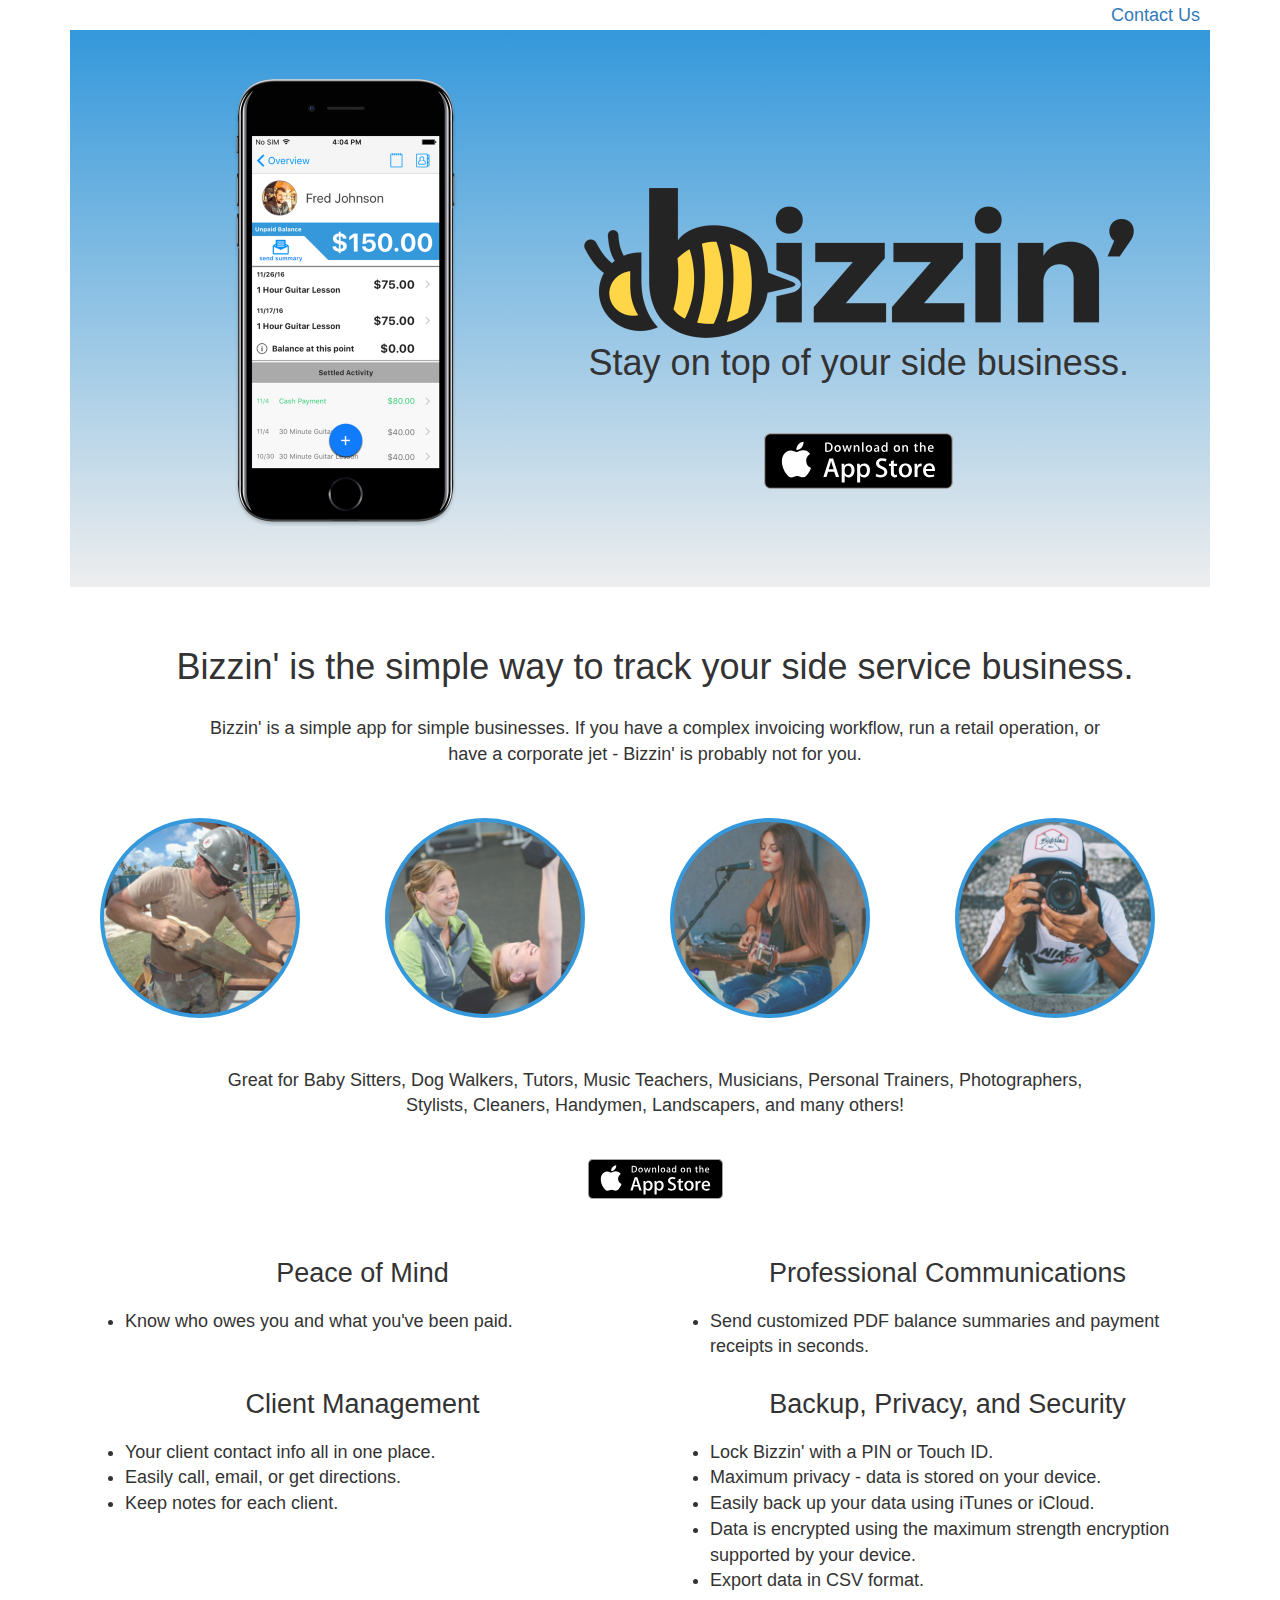
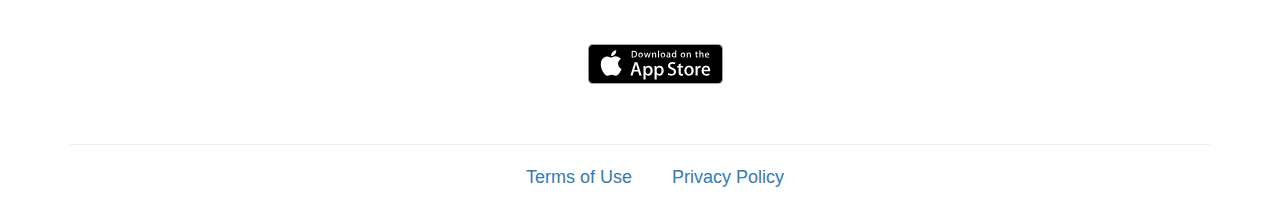
==== new_home/index.html @ 3eb87c7b "add new home in temporary location" ====
<!DOCTYPE html>
<html lang="en">

<head>

    <meta charset="utf-8">
    <meta http-equiv="X-UA-Compatible" content="IE=edge">
    <meta name="viewport" content="width=device-width, initial-scale=1">
    <meta name="description" content="">
    <meta name="author" content="">

    <title>Bizzin' - Stay on top of your side business.</title>

    <!-- Bootstrap Core CSS -->
    <link href="css/bootstrap.min.css" rel="stylesheet">

    <!-- Custom CSS -->
    <link href="css/style.css" rel="stylesheet">

    <!-- HTML5 Shim and Respond.js IE8 support of HTML5 elements and media queries -->
    <!-- WARNING: Respond.js doesn't work if you view the page via file:// -->
    <!--[if lt IE 9]>
        <script src="https://oss.maxcdn.com/libs/html5shiv/3.7.0/html5shiv.js"></script>
        <script src="https://oss.maxcdn.com/libs/respond.js/1.4.2/respond.min.js"></script>
    <![endif]-->

</head>

<body>


  <div class="container" style="position: relative">
  <a href="mailto:support@bizzinapp.com" id="contactLink">Contact Us</a>
  <div class="jumbotron text-center">
    <div class="row">
      <div class="col-md-5">
        <div class="heroScreenshot"></div>
      </div>
      <div class="col-md-7">
        <div class="fullLogoImage"></div>
        <h2 class="tagline">Stay on top of your side business.</h2>
        <div class="heroScreenshotCel"></div>
        <div class="appStoreButtonLarge"></div>
      </div>
    </div>
  </div>

  <div class="container">
    <h3>Bizzin' is the simple way to track your side service business.</h3>
    <p class="centeredText">Bizzin' is a simple app for simple businesses. If you have a complex invoicing workflow, run a retail operation, or have a corporate jet - Bizzin' is probably not for you.</p>
    <div class="row exampleJobsRow">
      <div class="col-xs-6 col-sm-3">
        <div class="exampleJobImage carpenterImage"></div>
      </div>
      <div class="col-xs-6 col-sm-3">
        <div class="exampleJobImage fitnessImage"></div>
      </div>
      <div class="col-xs-6 col-sm-3">
        <div class="exampleJobImage guitarImage"></div>
      </div>
      <div class="col-xs-6 col-sm-3">
        <div class="exampleJobImage photographerImage"></div>
      </div>
    </div>
    <!-- <div class="row exampleJobsRowSmall">
      <div class="col-xs-6">
        <div class="exampleJobImage carpenterImage"></div>
      </div>
      <div class="col-xs-6">
        <div class="exampleJobImage fitnessImage"></div>
      </div>
    </div>
    <div class="row exampleJobsRowSmall">
      <div class="col-xs-6">
        <div class="exampleJobImage guitarImage"></div>
      </div>
      <div class="col-xs-6">
        <div class="exampleJobImage photographerImage"></div>
      </div>
    </div> -->
    <p class="centeredText">Great for Baby Sitters, Dog Walkers, Tutors, Music Teachers, Musicians, Personal Trainers, Photographers, Stylists, Cleaners, Handymen, Landscapers, and many others!</p>
    <div class="appStoreButton"></div>
    <div class="row">
      <div class="col-sm-6">
        <h4>Peace of Mind</h4>
        <ul>
          <li>Know who owes you and what you've been paid.</li>
        </ul>
      </div>
      <div class="col-sm-6">
        <h4>Professional Communications</h4>
        <ul>
          <li>Send customized PDF balance summaries and payment receipts in seconds.</li>
        </ul>
      </div>
    </div>
    <div class="row">
      <div class="col-sm-6">
        <h4>Client Management</h4>
        <ul>
          <li>Your client contact info all in one place.</li>
          <li>Easily call, email, or get directions.</li>
          <li>Keep notes for each client.</li>
        </ul>
      </div>
      <div class="col-sm-6">
        <h4>Backup, Privacy, and Security</h4>
        <ul>
          <li>Lock Bizzin' with a PIN or Touch ID.</li>
          <li>Maximum privacy - data is stored on your device.</li>
          <li>Easily back up your data using iTunes or iCloud.</li>
          <li>Data is encrypted using the maximum strength encryption supported by your device.</li>
          <li>Export data in CSV format.</li>
        </ul>
      </div>
    </div>
    <div class="appStoreButton"></div>
  </div>
  <hr>
  <div class="container legalLinks">
    <a href="/app/terms.html" style="margin-right: 40px">Terms of Use</a><a href="/app/privacy.html">Privacy Policy</a></span><br/><br/>
  </div>
</div>

</body>
</html>
---- new_home/css/style.css ----
body {
    margin-top: 30px;
    font-size: 18px;
}

.container.legalLinks {
    text-align: center;
}

a#contactLink {
  position: absolute;
  right: 25px;
  top: -1.5em;
}

.exampleJobsRow {
  margin: 50px 0;
}

.exampleJobImage {
  width: 200px;
  height: 200px;
  border-radius: 128px;
  border: 4px solid #3498DB;
}

.carpenterImage {
  background: url('../img/carpenter.png') no-repeat center center scroll;
  -webkit-background-size: cover;
  -moz-background-size: cover;
  background-size: cover;
  -o-background-size: cover;
}

.photographerImage {
  background: url('../img/photographer.png') no-repeat center center scroll;
  -webkit-background-size: cover;
  -moz-background-size: cover;
  background-size: cover;
  -o-background-size: cover;
}

.fitnessImage {
  background: url('../img/fitness.png') no-repeat center center scroll;
  -webkit-background-size: cover;
  -moz-background-size: cover;
  background-size: cover;
  -o-background-size: cover;
}

.guitarImage {
  background: url('../img/guitar.png') no-repeat center center scroll;
  -webkit-background-size: cover;
  -moz-background-size: cover;
  background-size: cover;
  -o-background-size: cover;
}

div.fullLogoImage {
  background: url('../img/logo_color.png') no-repeat center center scroll;
  -webkit-background-size: cover;
  -moz-background-size: cover;
  background-size: cover;
  -o-background-size: cover;
  align: center;
  width: 550px;
  height: 150px;
  margin: 110px auto 0 auto;
}

div.heroScreenshot {
  background: url('../img/hero_screen.png') no-repeat center center scroll;
  -webkit-background-size: cover;
  -moz-background-size: cover;
  background-size: cover;
  -o-background-size: cover;
  align: center;
  width: 225px;
  height: 450px;
  margin: 0 80px 0 auto;
}

div.heroScreenshotCel {
  background: url('../img/hero_screen.png') no-repeat center center scroll;
  -webkit-background-size: cover;
  -moz-background-size: cover;
  background-size: cover;
  -o-background-size: cover;
  align: center;
  width: 225px;
  height: 450px;
  margin: 40px auto;
  display: none;
}

div.appStoreButtonLarge {
  background: url('../img/app_store_badge_135x40.svg') no-repeat center center scroll;
  -webkit-background-size: cover;
  -moz-background-size: cover;
  background-size: cover;
  -o-background-size: cover;
  align: center;
  width: 189px;
  height: 56px;
  margin: 50px auto;
}

div.appStoreButton {
  background: url('../img/app_store_badge_135x40.svg') no-repeat center center scroll;
  -webkit-background-size: cover;
  -moz-background-size: cover;
  background-size: cover;
  -o-background-size: cover;
  align: center;
  width: 135px;
  height: 40px;
  margin: 40px auto;
}


h2.tagline {
  font-size: 2em;
  margin: 5px auto;
}

h3 {
  font-size: 2em;
  text-align: center;
  margin: 30px 0;
}

h4 {
  font-size: 1.5em;
  text-align: center;
  margin: 20px;
}

.header-image {
    display: block;
    width: 100%;
    text-align: center;
    /*background: url('http://placehold.it/1900x500') no-repeat center center scroll;*/
    -webkit-background-size: cover;
    -moz-background-size: cover;
    background-size: cover;
    -o-background-size: cover;
}

.container .jumbotron {
  min-height: 550px;
  background: #3498DB; /* For browsers that do not support gradients */
  background: -webkit-linear-gradient(#3498DB, #EEEEEE); /* For Safari 5.1 to 6.0 */
  background: -o-linear-gradient(#3498DB, #EEEEEE); /* For Opera 11.1 to 12.0 */
  background: -moz-linear-gradient(#3498DB, #EEEEEE); /* For Firefox 3.6 to 15 */
  background: linear-gradient(#3498DB, #EEEEEE); /* Standard syntax */
  vertical-align: middle;
  border-radius: 0;
}

p.centeredText {
  width: 80%;
  margin: 0 auto;
  text-align: center;
}

@media(max-width:1200px) {
  div.fullLogoImage {
    width: 367px;
    height: 100px;
    margin: 110px auto 0 auto;
  }
}

@media(max-width:992px) {

  div.heroScreenshot {
    display: none;
  }

  div.heroScreenshotCel {
    display: block;
  }

  div.fullLogoImage {
    width: 275px;
    height: 75px;
    margin: 30px auto 0 auto;
  }

  body {
    font-size: 14px;
  }

  p {
    margin: 1em auto;
  }

  .exampleJobImage {
    margin: 10px auto;
    width: 150px;
    height: 150px;
    border-radius: 75px;
    border: 3px solid #3498DB;
  }

  div.heroScreenshot {
    margin-right: auto;
  }

}

@media(max-width:668px) {

  .exampleJobImage {
    margin: 10px auto;
    width: 100px;
    height: 100px;
    border-radius: 50px;
    border: 2px solid #3498DB;
  }
}

@media(max-width:400px) {
  div.fullLogoImage {
    width: 250px;
    height: 68px;
  }
}
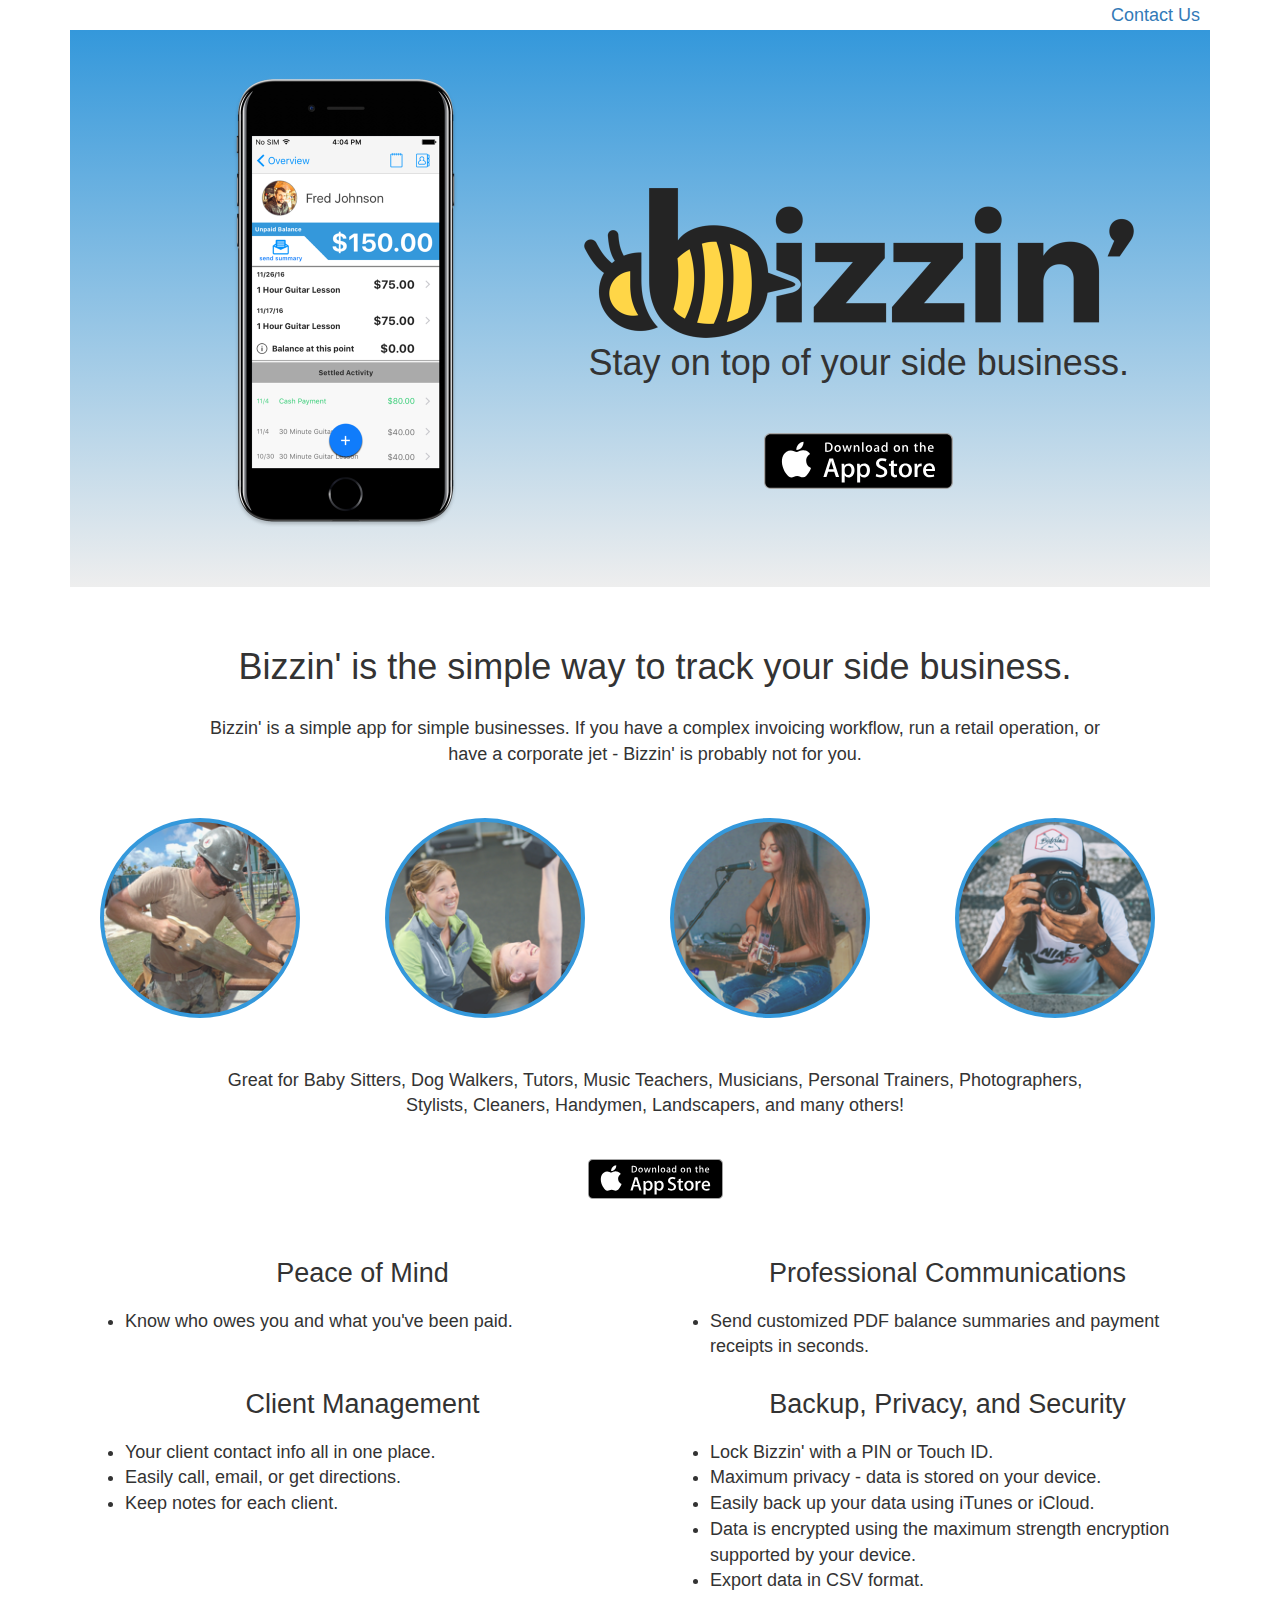
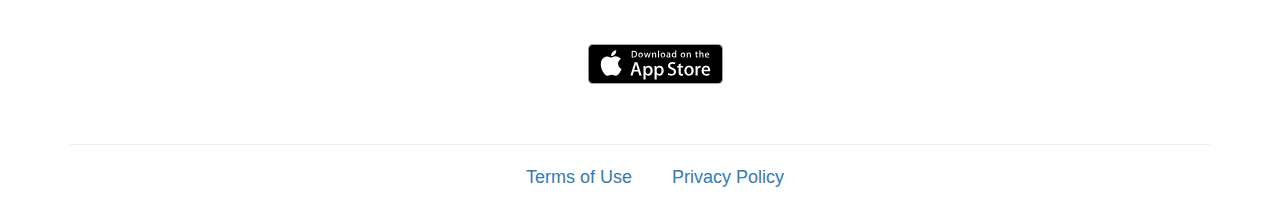
==== commit a019580d: "experimental tweaks for iphone 5 in new_home" ====
--- a/new_home/index.html
+++ b/new_home/index.html
@@ -46,7 +46,7 @@
   </div>
 
   <div class="container">
-    <h3>Bizzin' is the simple way to track your side service business.</h3>
+    <h3>Bizzin' is the simple way to track your side business.</h3>
     <p class="centeredText">Bizzin' is a simple app for simple businesses. If you have a complex invoicing workflow, run a retail operation, or have a corporate jet - Bizzin' is probably not for you.</p>
     <div class="row exampleJobsRow">
       <div class="col-xs-6 col-sm-3">
--- a/new_home/css/style.css
+++ b/new_home/css/style.css
@@ -148,7 +148,7 @@
 }
 
 .container .jumbotron {
-  min-height: 550px;
+  /*min-height: 550px;*/
   background: #3498DB; /* For browsers that do not support gradients */
   background: -webkit-linear-gradient(#3498DB, #EEEEEE); /* For Safari 5.1 to 6.0 */
   background: -o-linear-gradient(#3498DB, #EEEEEE); /* For Opera 11.1 to 12.0 */
@@ -185,7 +185,11 @@
   div.fullLogoImage {
     width: 275px;
     height: 75px;
-    margin: 30px auto 0 auto;
+    margin: 0 auto;
+  }
+
+  h2.tagline {
+    font-size: 1.5em;
   }
 
   body {
@@ -222,8 +226,43 @@
 }
 
 @media(max-width:400px) {
+
+  body {
+    margin-top: 20px;
+  }
+
+  .container .jumbotron {
+    padding: 20px 15px 15px 15px;
+    min-height: 400px;
+  }
+
+  a#contactLink {
+    position: absolute;
+    font-size: .8em;
+  }
+
+  div.appStoreButtonLarge {
+    width: 150px;
+    height: 44px;
+    margin: 20px auto 15px auto;
+  }
+
+  h2.tagline {
+    font-size: 1.1em;
+  }
+
+  h3{
+    font-size: 1.4em;
+  }
+
   div.fullLogoImage {
-    width: 250px;
-    height: 68px;
-  }
-}
+    width: 221px;
+    height: 60px;
+  }
+
+  div.heroScreenshotCel {
+    width: 135px;
+    height: 270px;
+    margin: 15px auto;
+  }
+}
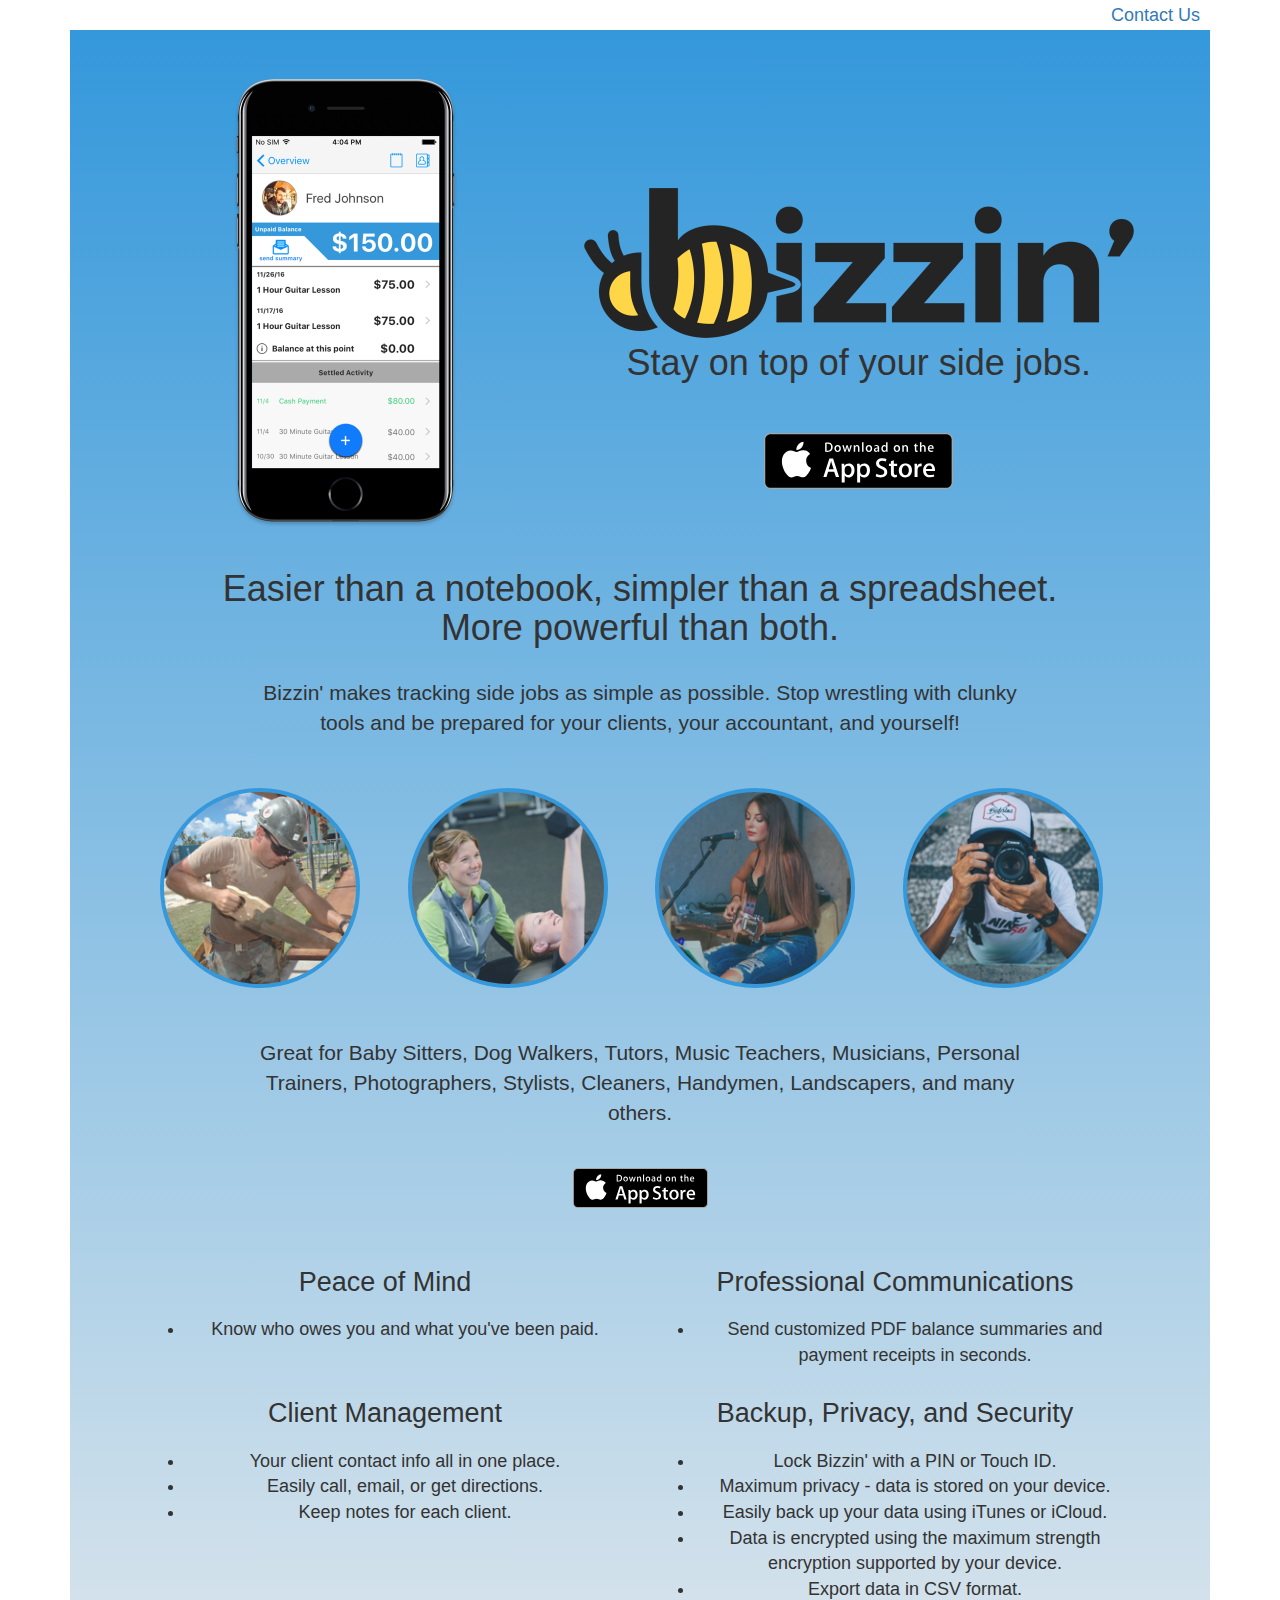
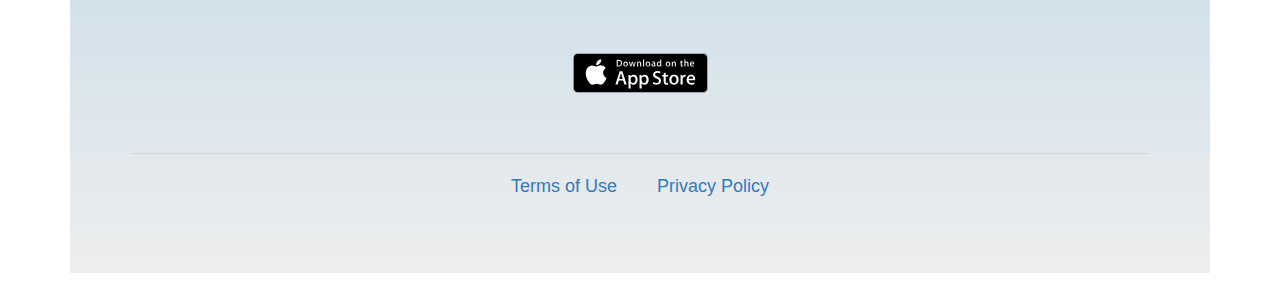
==== commit 6c0f853c: "update copy, test GA" ====
--- a/new_home/index.html
+++ b/new_home/index.html
@@ -9,7 +9,7 @@
     <meta name="description" content="">
     <meta name="author" content="">
 
-    <title>Bizzin' - Stay on top of your side business.</title>
+    <title>Bizzin' - Stay on top of your side jobs.</title>
 
     <!-- Bootstrap Core CSS -->
     <link href="css/bootstrap.min.css" rel="stylesheet">
@@ -23,6 +23,25 @@
         <script src="https://oss.maxcdn.com/libs/html5shiv/3.7.0/html5shiv.js"></script>
         <script src="https://oss.maxcdn.com/libs/respond.js/1.4.2/respond.min.js"></script>
     <![endif]-->
+    <script>
+
+      (function(i,s,o,g,r,a,m){i['GoogleAnalyticsObject']=r;i[r]=i[r]||function(){
+      (i[r].q=i[r].q||[]).push(arguments)},i[r].l=1*new Date();a=s.createElement(o),
+      m=s.getElementsByTagName(o)[0];a.async=1;a.src=g;m.parentNode.insertBefore(a,m)
+      })(window,document,'script','https://www.google-analytics.com/analytics.js','ga');
+
+      ga('create', 'UA-86745533-1', 'auto');
+      ga('send', 'pageview');
+
+      function handleOutboundLinkClicks(event) {
+        ga('send', 'event', {
+          eventCategory: 'Outbound Link',
+          eventAction: 'click',
+          eventLabel: event.target.href
+        });
+        return true;
+      }
+    </script>
 
 </head>
 
@@ -38,16 +57,16 @@
       </div>
       <div class="col-md-7">
         <div class="fullLogoImage"></div>
-        <h2 class="tagline">Stay on top of your side business.</h2>
+        <h2 class="tagline">Stay on top of your side jobs.</h2>
         <div class="heroScreenshotCel"></div>
-        <div class="appStoreButtonLarge"></div>
+        <a class="appStoreButton large" href="https://itunes.apple.com/app/apple-store/id1151528377?pt=118387590&ct=hmpg&mt=8" onclick="handleOutboundLinkClicks(event)" target="new"></a
       </div>
     </div>
   </div>
 
   <div class="container">
-    <h3>Bizzin' is the simple way to track your side business.</h3>
-    <p class="centeredText">Bizzin' is a simple app for simple businesses. If you have a complex invoicing workflow, run a retail operation, or have a corporate jet - Bizzin' is probably not for you.</p>
+    <h3>Easier than a notebook, simpler than a spreadsheet.<br>More powerful than both.</h3>
+    <p class="centeredText">Bizzin' makes tracking side jobs as simple as possible. Stop wrestling with clunky tools and be prepared for your clients, your accountant, and yourself!</p>
     <div class="row exampleJobsRow">
       <div class="col-xs-6 col-sm-3">
         <div class="exampleJobImage carpenterImage"></div>
@@ -62,24 +81,8 @@
         <div class="exampleJobImage photographerImage"></div>
       </div>
     </div>
-    <!-- <div class="row exampleJobsRowSmall">
-      <div class="col-xs-6">
-        <div class="exampleJobImage carpenterImage"></div>
-      </div>
-      <div class="col-xs-6">
-        <div class="exampleJobImage fitnessImage"></div>
-      </div>
-    </div>
-    <div class="row exampleJobsRowSmall">
-      <div class="col-xs-6">
-        <div class="exampleJobImage guitarImage"></div>
-      </div>
-      <div class="col-xs-6">
-        <div class="exampleJobImage photographerImage"></div>
-      </div>
-    </div> -->
-    <p class="centeredText">Great for Baby Sitters, Dog Walkers, Tutors, Music Teachers, Musicians, Personal Trainers, Photographers, Stylists, Cleaners, Handymen, Landscapers, and many others!</p>
-    <div class="appStoreButton"></div>
+    <p class="centeredText">Great for Baby Sitters, Dog Walkers, Tutors, Music Teachers, Musicians, Personal Trainers, Photographers, Stylists, Cleaners, Handymen, Landscapers, and many others.</p>
+    <a class="appStoreButton" href="https://itunes.apple.com/app/apple-store/id1151528377?pt=118387590&ct=hmpg&mt=8"></a>
     <div class="row">
       <div class="col-sm-6">
         <h4>Peace of Mind</h4>
@@ -114,11 +117,11 @@
         </ul>
       </div>
     </div>
-    <div class="appStoreButton"></div>
+    <a class="appStoreButton" href="https://itunes.apple.com/app/apple-store/id1151528377?pt=118387590&ct=hmpg&mt=8"></a>
   </div>
   <hr>
   <div class="container legalLinks">
-    <a href="/app/terms.html" style="margin-right: 40px">Terms of Use</a><a href="/app/privacy.html">Privacy Policy</a></span><br/><br/>
+    <a href="app/terms.html" style="margin-right: 40px">Terms of Use</a><a href="app/privacy.html">Privacy Policy</a></span><br/><br/>
   </div>
 </div>
 
--- a/new_home/css/style.css
+++ b/new_home/css/style.css
@@ -94,19 +94,13 @@
   display: none;
 }
 
-div.appStoreButtonLarge {
-  background: url('../img/app_store_badge_135x40.svg') no-repeat center center scroll;
-  -webkit-background-size: cover;
-  -moz-background-size: cover;
-  background-size: cover;
-  -o-background-size: cover;
-  align: center;
+a.appStoreButton.large {
   width: 189px;
   height: 56px;
   margin: 50px auto;
 }
 
-div.appStoreButton {
+a.appStoreButton {
   background: url('../img/app_store_badge_135x40.svg') no-repeat center center scroll;
   -webkit-background-size: cover;
   -moz-background-size: cover;
@@ -116,6 +110,8 @@
   width: 135px;
   height: 40px;
   margin: 40px auto;
+  cursor: pointer;
+  display: block;
 }
 
 
@@ -225,8 +221,30 @@
   }
 }
 
-@media(max-width:400px) {
-
+/*iPhone 6 Plus*/
+@media(max-width:414px) {
+
+}
+
+/*iPhone 6*/
+@media(max-width:375px) {
+  div.heroScreenshotCel {
+    width: 185px;
+    height: 370px;
+    margin: 15px auto;
+  }
+
+  div.appStoreButtonLarge {
+    margin: 20px auto 15px auto;
+  }
+
+  .container .jumbotron {
+    padding-bottom: 15px;
+  }
+}
+
+/*iPhone 5*/
+@media(max-width:320px) {
   body {
     margin-top: 20px;
   }
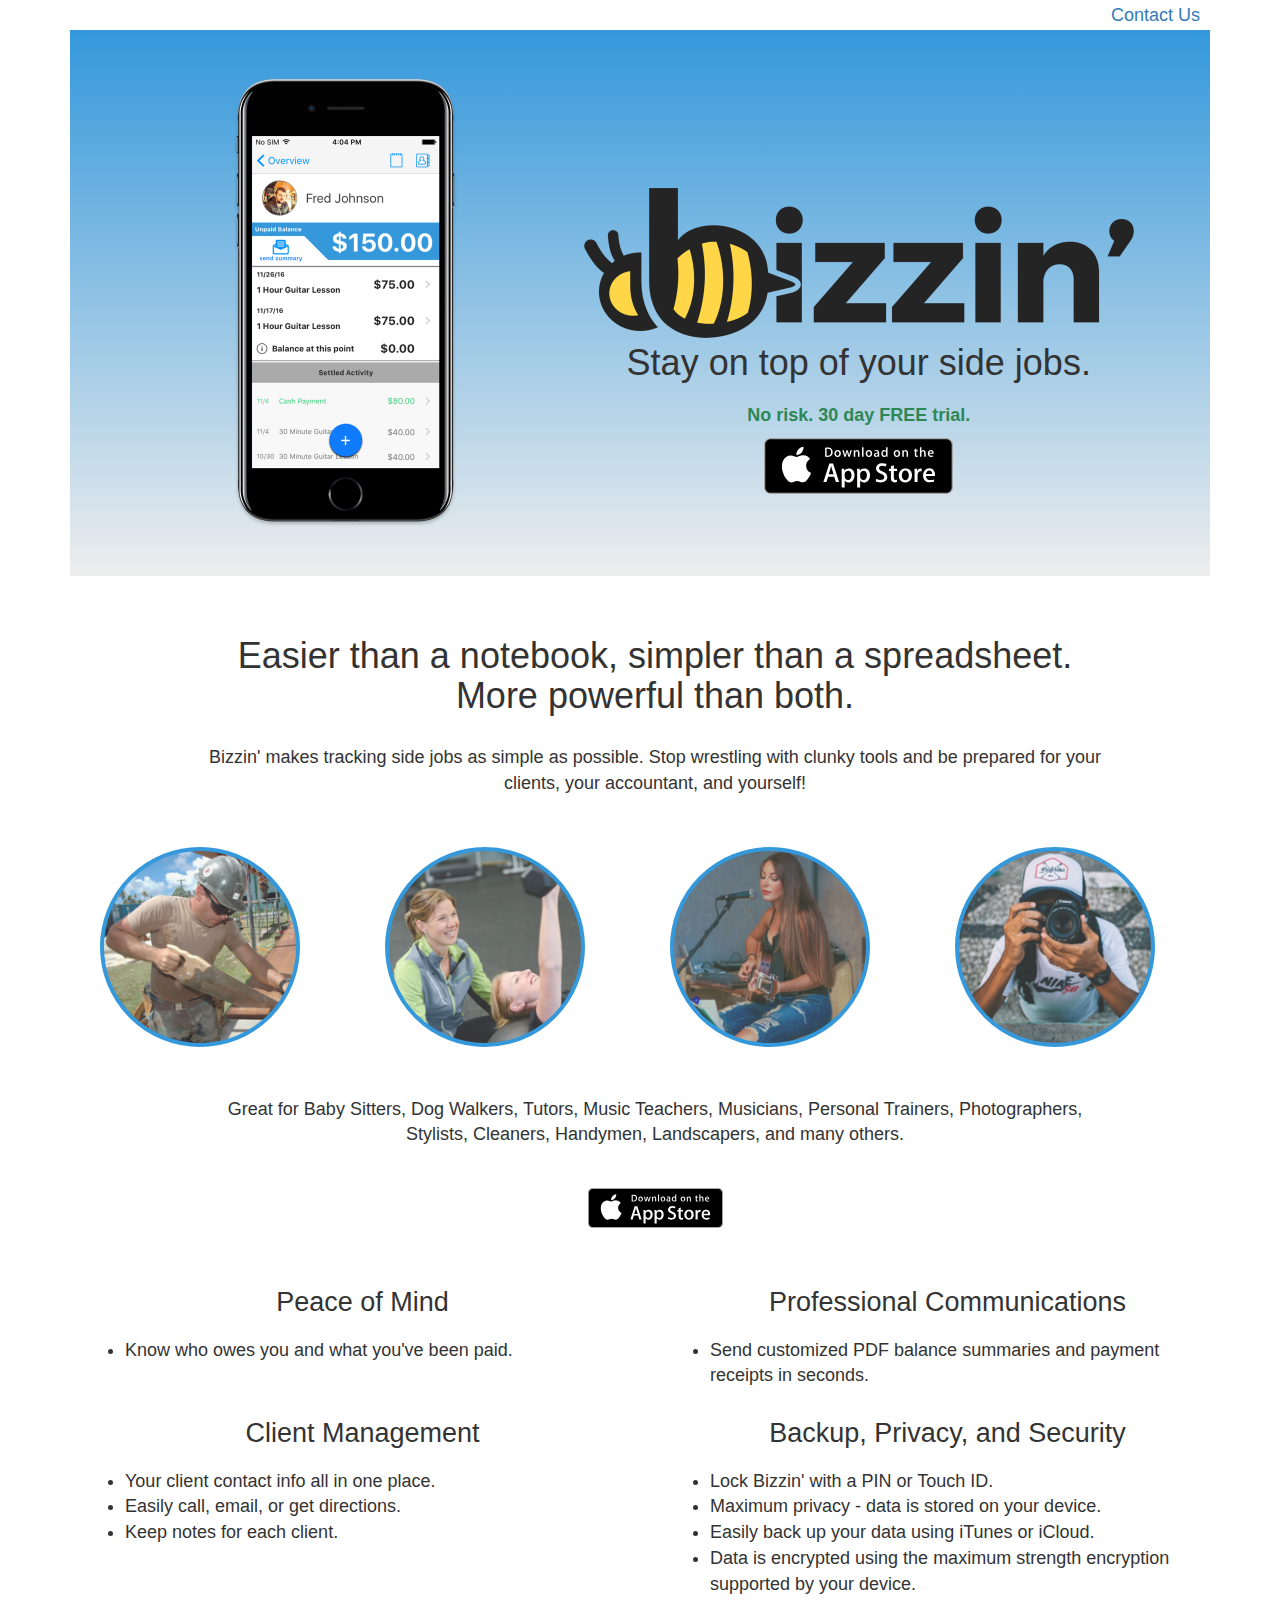
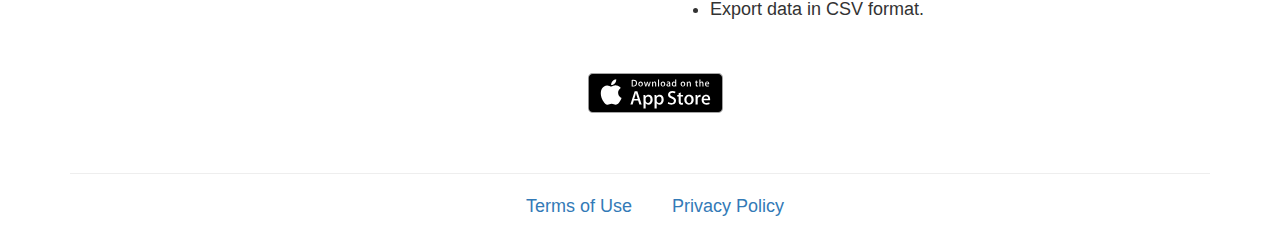
==== commit 69b09342: "add free trial message, tweak responsive settings" ====
--- a/new_home/index.html
+++ b/new_home/index.html
@@ -37,7 +37,8 @@
         ga('send', 'event', {
           eventCategory: 'Outbound Link',
           eventAction: 'click',
-          eventLabel: event.target.href
+          eventLabel: event.target.href,
+          eventValue: 1
         });
         return true;
       }
@@ -52,14 +53,15 @@
   <a href="mailto:support@bizzinapp.com" id="contactLink">Contact Us</a>
   <div class="jumbotron text-center">
     <div class="row">
-      <div class="col-md-5">
+      <div class="col-sm-5">
         <div class="heroScreenshot"></div>
       </div>
-      <div class="col-md-7">
+      <div class="col-sm-7">
         <div class="fullLogoImage"></div>
         <h2 class="tagline">Stay on top of your side jobs.</h2>
         <div class="heroScreenshotCel"></div>
-        <a class="appStoreButton large" href="https://itunes.apple.com/app/apple-store/id1151528377?pt=118387590&ct=hmpg&mt=8" onclick="handleOutboundLinkClicks(event)" target="new"></a
+        <p class="freeTrialText">No risk.  30 day FREE trial.</p>
+        <a class="appStoreButton large" href="https://itunes.apple.com/app/apple-store/id1151528377?pt=118387590&ct=hmpg&mt=8" onclick="handleOutboundLinkClicks(event)" target="new"></a>
       </div>
     </div>
   </div>
@@ -82,7 +84,7 @@
       </div>
     </div>
     <p class="centeredText">Great for Baby Sitters, Dog Walkers, Tutors, Music Teachers, Musicians, Personal Trainers, Photographers, Stylists, Cleaners, Handymen, Landscapers, and many others.</p>
-    <a class="appStoreButton" href="https://itunes.apple.com/app/apple-store/id1151528377?pt=118387590&ct=hmpg&mt=8"></a>
+    <a class="appStoreButton" href="https://itunes.apple.com/app/apple-store/id1151528377?pt=118387590&ct=hmpg&mt=8" onclick="handleOutboundLinkClicks(event)" target="new"></a>
     <div class="row">
       <div class="col-sm-6">
         <h4>Peace of Mind</h4>
@@ -117,7 +119,7 @@
         </ul>
       </div>
     </div>
-    <a class="appStoreButton" href="https://itunes.apple.com/app/apple-store/id1151528377?pt=118387590&ct=hmpg&mt=8"></a>
+    <a class="appStoreButton" href="https://itunes.apple.com/app/apple-store/id1151528377?pt=118387590&ct=hmpg&mt=8" onclick="handleOutboundLinkClicks(event)" target="new"></a>
   </div>
   <hr>
   <div class="container legalLinks">
--- a/new_home/css/style.css
+++ b/new_home/css/style.css
@@ -12,6 +12,13 @@
   position: absolute;
   right: 25px;
   top: -1.5em;
+}
+
+p.freeTrialText {
+  color: #2e8856;
+  font-weight: bold;
+  font-size: 1em;
+  margin: 20px 0 10px 0;
 }
 
 .exampleJobsRow {
@@ -97,7 +104,7 @@
 a.appStoreButton.large {
   width: 189px;
   height: 56px;
-  margin: 50px auto;
+  margin: 5px auto;
 }
 
 a.appStoreButton {
@@ -166,26 +173,13 @@
     height: 100px;
     margin: 110px auto 0 auto;
   }
-}
-
-@media(max-width:992px) {
-
-  div.heroScreenshot {
-    display: none;
-  }
-
-  div.heroScreenshotCel {
-    display: block;
-  }
-
-  div.fullLogoImage {
-    width: 275px;
-    height: 75px;
-    margin: 0 auto;
-  }
+/*}
+
+/* iPad */
+/*@media(max-width:1024px) {*/
 
   h2.tagline {
-    font-size: 1.5em;
+    font-size: 1.7em;
   }
 
   body {
@@ -210,7 +204,30 @@
 
 }
 
-@media(max-width:668px) {
+/*iPhone 6 landscape and phone layout cutoff*/
+@media(max-width:767px) {
+
+  .container .jumbotron {
+    padding-bottom: 15px;
+  }
+
+  div.fullLogoImage {
+    width: 300px;
+    height: 82px;
+    margin: 0 auto;
+  }
+
+  h2.tagline {
+    font-size: 1.6em;
+  }
+
+  div.heroScreenshot {
+    display: none;
+  }
+
+  div.heroScreenshotCel {
+    display: block;
+  }
 
   .exampleJobImage {
     margin: 10px auto;
@@ -223,7 +240,17 @@
 
 /*iPhone 6 Plus*/
 @media(max-width:414px) {
-
+  ul {
+    padding-left: 20px;
+  }
+
+  p.centeredText {
+    width: 100%;
+  }
+
+  h3 {
+    font-size: 1.9em;
+  }
 }
 
 /*iPhone 6*/
@@ -234,13 +261,14 @@
     margin: 15px auto;
   }
 
+  h3 {
+    font-size: 1.7em;
+  }
+
   div.appStoreButtonLarge {
     margin: 20px auto 15px auto;
   }
 
-  .container .jumbotron {
-    padding-bottom: 15px;
-  }
 }
 
 /*iPhone 5*/
@@ -266,7 +294,7 @@
   }
 
   h2.tagline {
-    font-size: 1.1em;
+    font-size: 1.2em;
   }
 
   h3{
@@ -274,13 +302,13 @@
   }
 
   div.fullLogoImage {
-    width: 221px;
-    height: 60px;
+    width: 250px;
+    height: 68px;
   }
 
   div.heroScreenshotCel {
     width: 135px;
     height: 270px;
-    margin: 15px auto;
-  }
-}
+    margin: 15px auto 20px auto;
+  }
+}
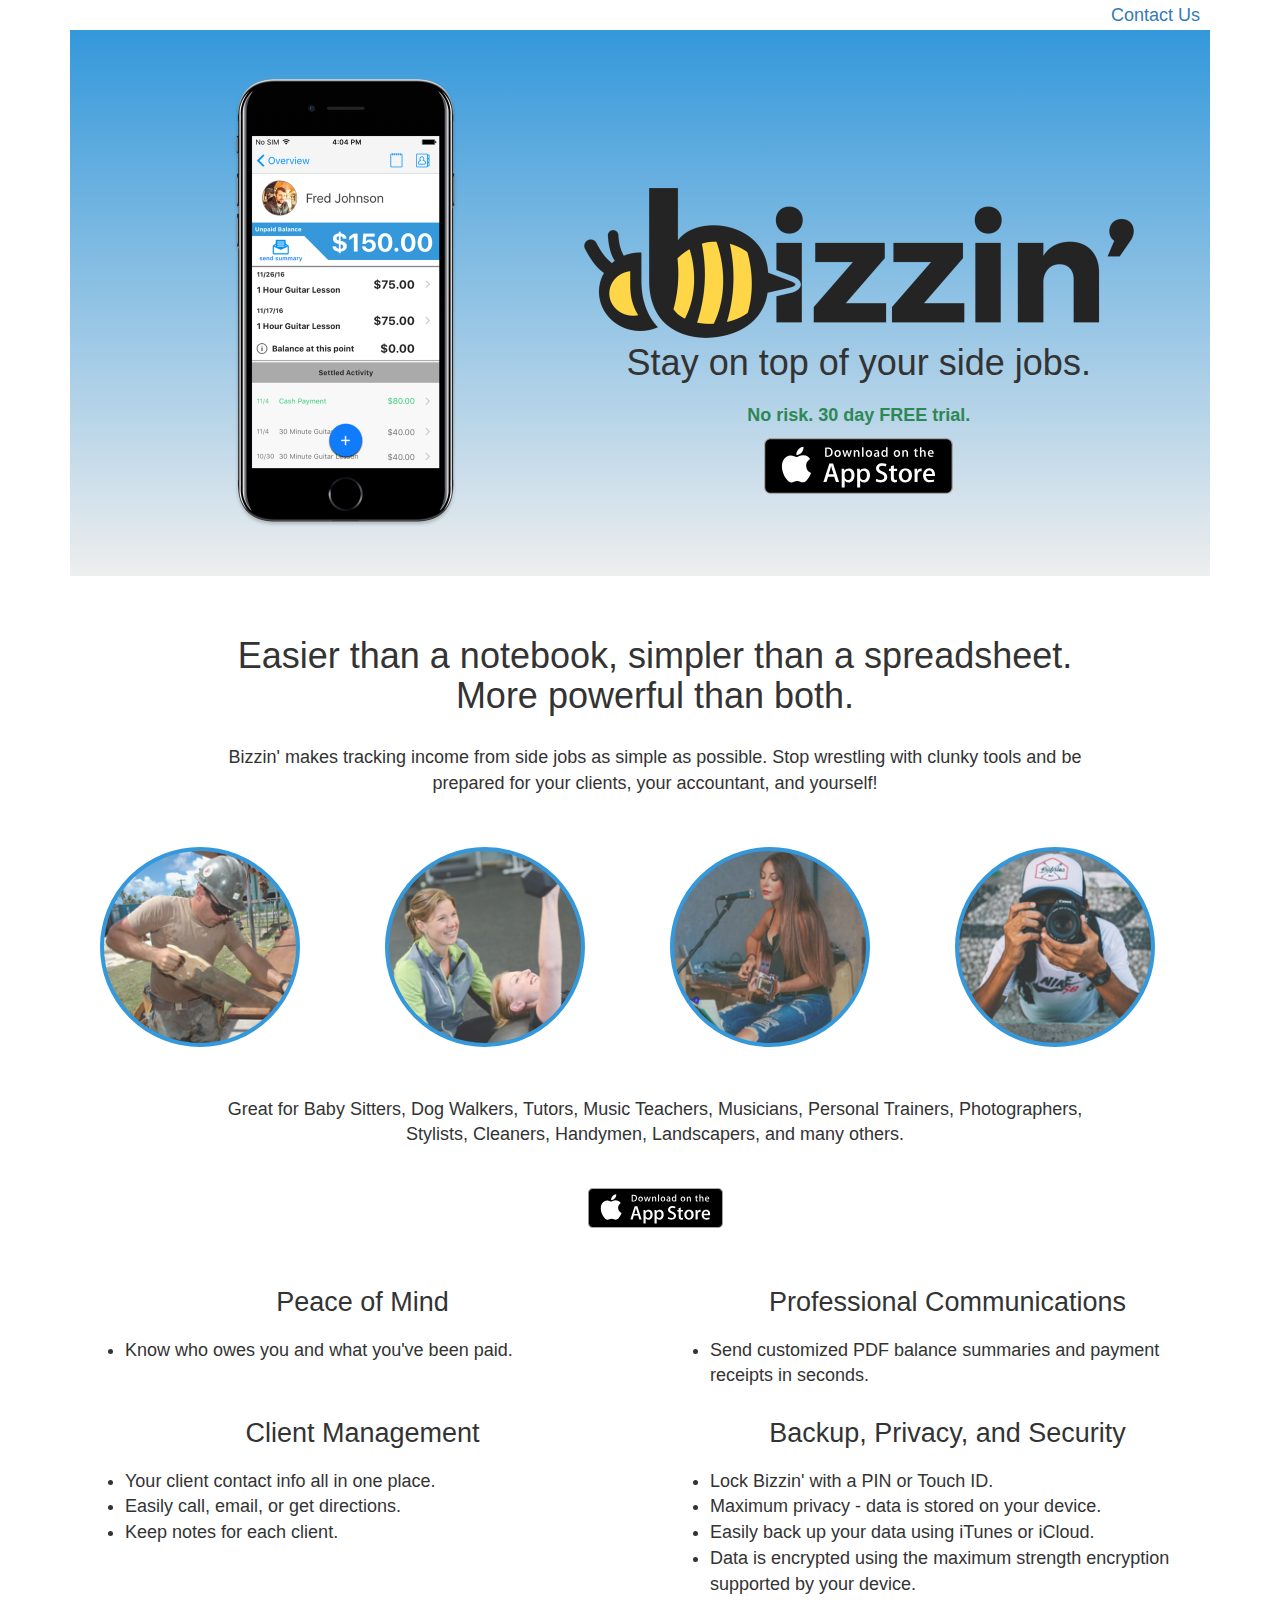
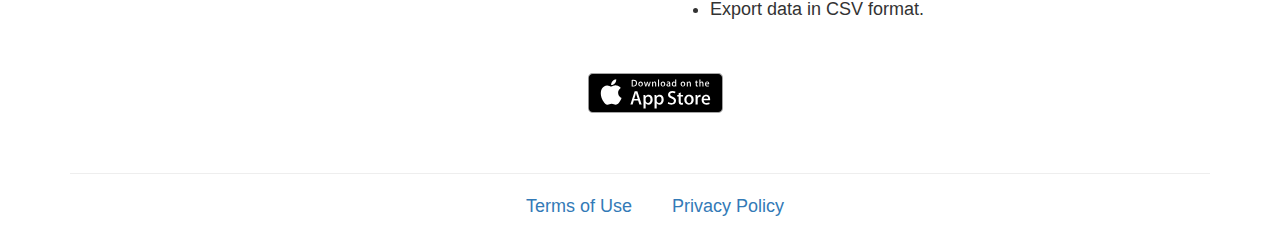
==== commit be4365f7: "copy tweak" ====
--- a/new_home/index.html
+++ b/new_home/index.html
@@ -68,7 +68,7 @@
 
   <div class="container">
     <h3>Easier than a notebook, simpler than a spreadsheet.<br>More powerful than both.</h3>
-    <p class="centeredText">Bizzin' makes tracking side jobs as simple as possible. Stop wrestling with clunky tools and be prepared for your clients, your accountant, and yourself!</p>
+    <p class="centeredText">Bizzin' makes tracking income from side jobs as simple as possible. Stop wrestling with clunky tools and be prepared for your clients, your accountant, and yourself!</p>
     <div class="row exampleJobsRow">
       <div class="col-xs-6 col-sm-3">
         <div class="exampleJobImage carpenterImage"></div>
